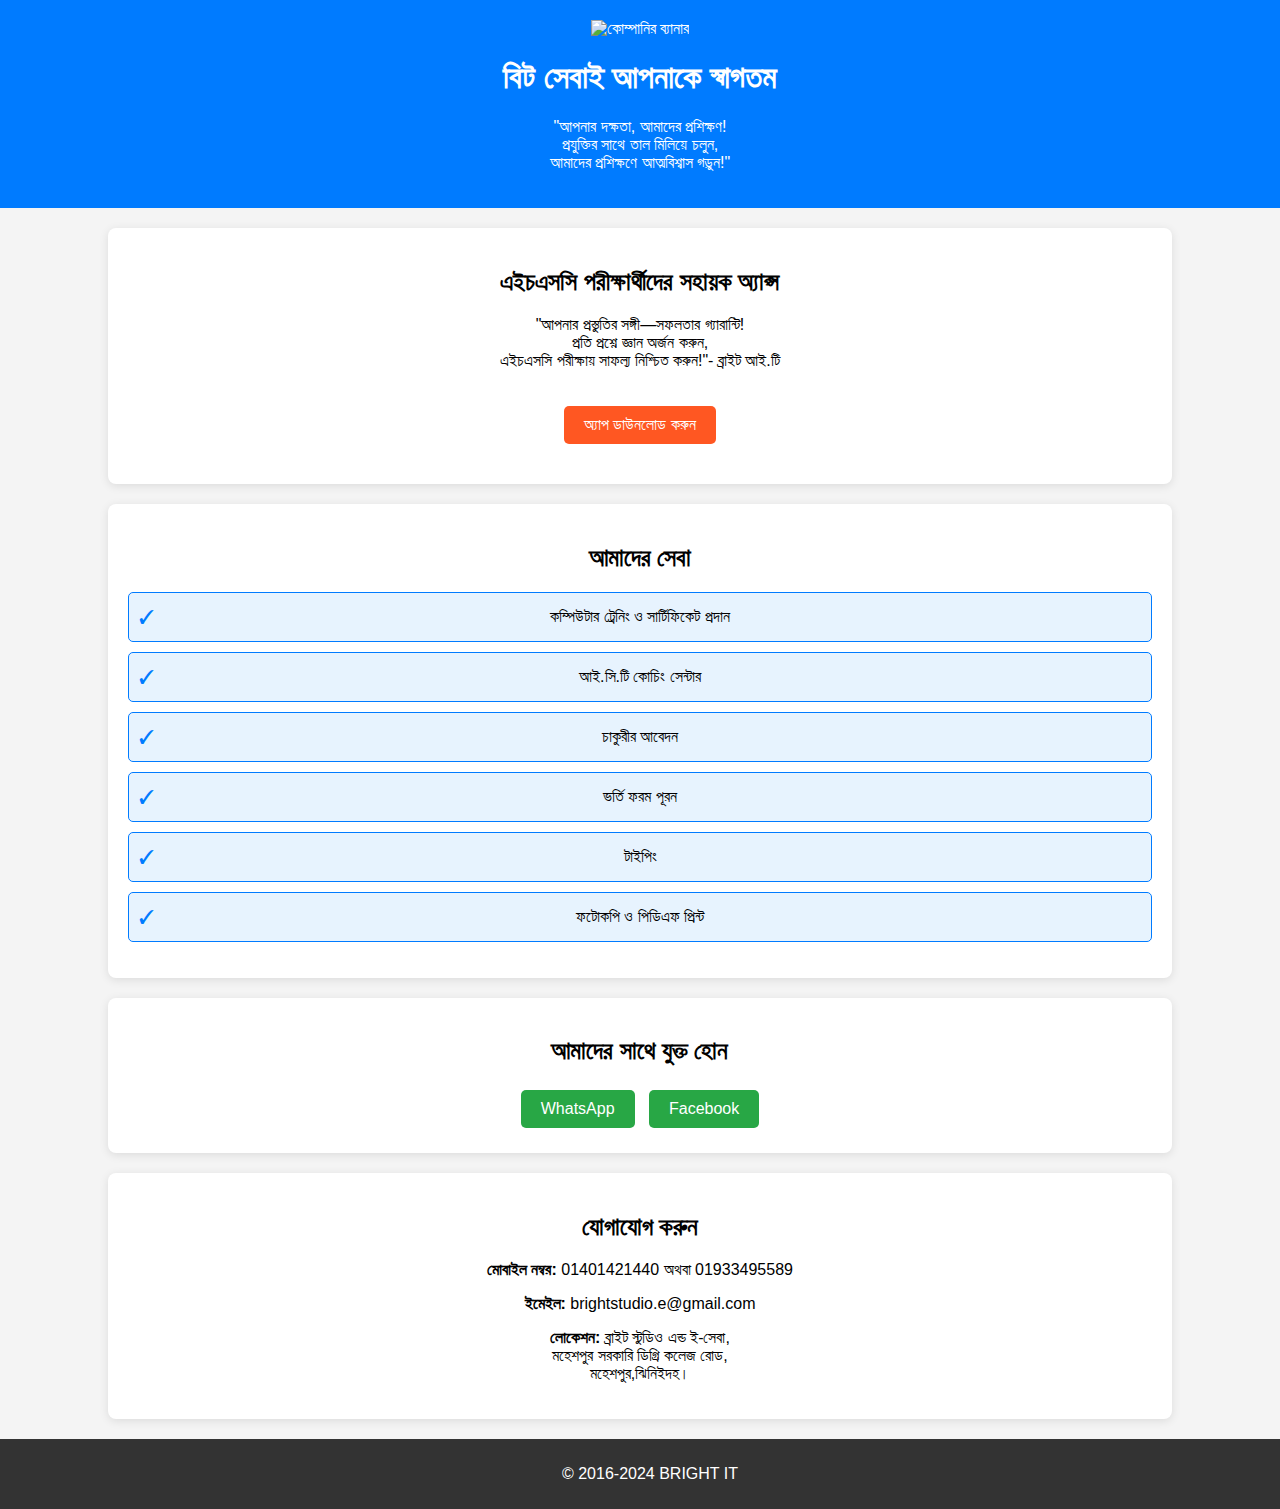
==== bitseba.html @ 740b28a5 "Add files via upload" ====
<!DOCTYPE html>
<html lang="bn">
<head>
    <meta charset="UTF-8">
    <meta name="viewport" content="width=device-width, initial-scale=1.0">
    <title>BIT SEBA</title>
    <style>
        body {
            font-family: Arial, sans-serif;
            margin: 0;
            padding: 0;
            background-color: #f4f4f4;
        }

        header {
            background: #007BFF;
            color: #fff;
            text-align: center;
            padding: 20px;
        }

        .banner {
            width: 100%;
            height: auto;
        }

        .contact-info, .social-links, .cta, .signup, .services {
            background: #fff;
            padding: 20px;
            margin: 20px auto;
            width: 80%;
            text-align: center;
            border-radius: 8px;
            box-shadow: 0 2px 10px rgba(0, 0, 0, 0.1);
        }

        .map {
            margin: 20px auto;
        }

        .btn {
            background: #28a745;
            color: white;
            padding: 10px 20px;
            text-decoration: none;
            border-radius: 5px;
            margin: 5px;
            display: inline-block;
        }

        footer {
            text-align: center;
            padding: 10px;
            background: #333;
            color: white;
            position: relative;
            bottom: 0;
            width: 100%;
        }

        .download-link {
            background: #ff5722;
            color: white;
            padding: 10px 20px;
            text-decoration: none;
            border-radius: 5px;
            margin: 20px auto;
            display: inline-block;
        }

        .services ul {
            list-style-type: none;
            padding: 0;
        }

        .services li {
            background: #e7f3fe;
            border: 1px solid #007BFF;
            border-radius: 5px;
            padding: 15px;
            margin: 10px 0;
            position: relative;
            transition: transform 0.2s;
            cursor: pointer;
        }

        .services li:hover {
            transform: scale(1.05);
        }

        .services li::before {
            content: "✓"; 
            color: #007BFF; 
            position: absolute;
            left: 10px; 
            top: 50%;
            transform: translateY(-50%); 
            font-size: 20px; 
        }

        .description {
            display: none;
            padding: 10px;
            margin-top: 5px;
            background-color: #f1f1f1;
            border-radius: 5px;
        }
    </style>
</head>
<body>
    <header>
        <img width="100%" src="https://scontent.fjsr8-1.fna.fbcdn.net/v/t39.30808-6/374693850_247678038247238_8718877478836905265_n.jpg?stp=dst-jpg_s960x960&_nc_cat=102&ccb=1-7&_nc_sid=cc71e4&_nc_ohc=2hhv7NRZAXoQ7kNvgE-KK0I&_nc_zt=23&_nc_ht=scontent.fjsr8-1.fna&_nc_gid=ACvZpIc959NFk16YOaBmJHN&oh=00_AYAFV7GZ0qBLcnpdAaCzeNeeL2HOtHShgsQXDfTk_7B8rw&oe=671ED922" alt="কোম্পানির ব্যানার" class="banner">
        <h1>বিট সেবাই আপনাকে স্বাগতম</h1>
        <p>"আপনার দক্ষতা, আমাদের প্রশিক্ষণ! <br/>
প্রযুক্তির সাথে তাল মিলিয়ে চলুন, <br/>
আমাদের প্রশিক্ষণে আত্মবিশ্বাস গড়ুন!"</p>
    </header>

    <section class="cta">
        <h2>এইচএসসি পরীক্ষার্থীদের সহায়ক অ্যাপ্স</h2>
        <p>"আপনার প্রস্তুতির সঙ্গী—সফলতার গ্যারান্টি! <br/>
প্রতি প্রশ্নে জ্ঞান অর্জন করুন, <br/>
এইচএসসি পরীক্ষায় সাফল্য নিশ্চিত করুন!"- ব্রাইট আই.টি </p>
       
        <a href="https://otp.li/brightit" class="download-link">অ্যাপ ডাউনলোড করুন</a>
    </section>

    

    <section class="services">
        <h2>আমাদের সেবা</h2>
        <ul>
            <li onclick="toggleDescription(this)">
				কম্পিউটার ট্রেনিং ও সার্টিফিকেট প্রদান
                <div class="description"> আমাদের রয়েছে কম্পিউটার ল্যাব। যেখানে ৩ ও ৬ মাস মেয়াদী ব্যসিক কম্পিউটার প্রশিক্ষন প্রদান করা হয়। এবং প্রশিক্ষন শেষে কারিগরি বোর্ডে সার্টিফিকেট প্রদান করা হয়।  </div>
            </li>
            <li onclick="toggleDescription(this)">
                আই.সি.টি কোচিং সেন্টার
                <div class="description"> আমাদের রয়েছে আই.সি.টি কোচিং সেন্টার । ২০১৬ সাল থেকে বর্তমান পর্যন্ত সেরা রেজাল্ট এর সাথে একাদ্বশ ও দ্বাদশ শ্রেনীর শিক্ষার্থীদের পড়ানো হয়।/<div>
            </li>
            <li onclick="toggleDescription(this)">
                চাকুরীর আবেদন 
                <div class="description"> আমাদের রয়েছে ১০ বছরের ও বেশি কাজের অভিজ্ঞতা সম্পূর্ণ কম্পউটার ম্যান। যারা নির্ভুলভাবে চাকুরীর আবেদন সম্পূর্ণ করে থাকে।</div>
            </li>
            <li onclick="toggleDescription(this)">
                ভর্তি ফরম পূরন
                <div class="description"> বিভিন্ন স্কুল, কলেজ, ও  ভার্সিটিতে ভর্তি ফরম পূরুন করা হয়  </div>
            </li>
            <li onclick="toggleDescription(this)">
                টাইপিং
                <div class="description"> আপনার যে কোন ধরনের টাইপিং দ্রুত সময়ে সমাধানের এর জন্য আমাদের প্রতিষ্ঠানে যোগাযোগ করুন। আমরা বিভিন্ন স্কুল কলেজের প্রশ্ন গোপনীয় ভাবে ডেলিভারী করে থাকি। </div>
            </li>
            <li onclick="toggleDescription(this)">
               ফটোকপি ও পিডিএফ প্রিন্ট
                <div class="description"> যে কোন ধরনের পিডিএফ প্রিন্ট করা হয় ফটোকপির দামে। </div>
            </li>
        </ul>
    </section>
	  <section class="social-links">
        <h2>আমাদের সাথে যুক্ত হোন</h2>
        <a href="https://wa.me/+8801401421440" target="_blank" class="btn">WhatsApp</a>
        <a href="https://www.facebook.com/brightstudio.e" target="_blank" class="btn">Facebook</a>
    </section>

	<section class="contact-info">
        <h2>যোগাযোগ করুন</h2>
        <p><strong>মোবাইল নম্বর:</strong> 01401421440 অথবা 01933495589 </p>
        <p><strong>ইমেইল:</strong> brightstudio.e@gmail.com</p>
        <p><strong>লোকেশন:</strong> ব্রাইট স্টুডিও এন্ড ই-সেবা,<br/> মহেশপুর সরকারি ডিগ্রি কলেজ রোড, <br/>মহেশপুর,ঝিনিইদহ।</p>
        
    </section>
	
	

    <footer>
        <p>&copy; 2016-2024 BRIGHT IT </p>
    </footer>

    <script>
        function toggleDescription(selectedLi) {
           
            const descriptions = document.querySelectorAll('.description');
            descriptions.forEach(description => {
                description.style.display = 'none';
            });

        
            const description = selectedLi.querySelector('.description');
            if (description) {
                description.style.display = 'block';
            }
        }
    </script>
</body>
</html>
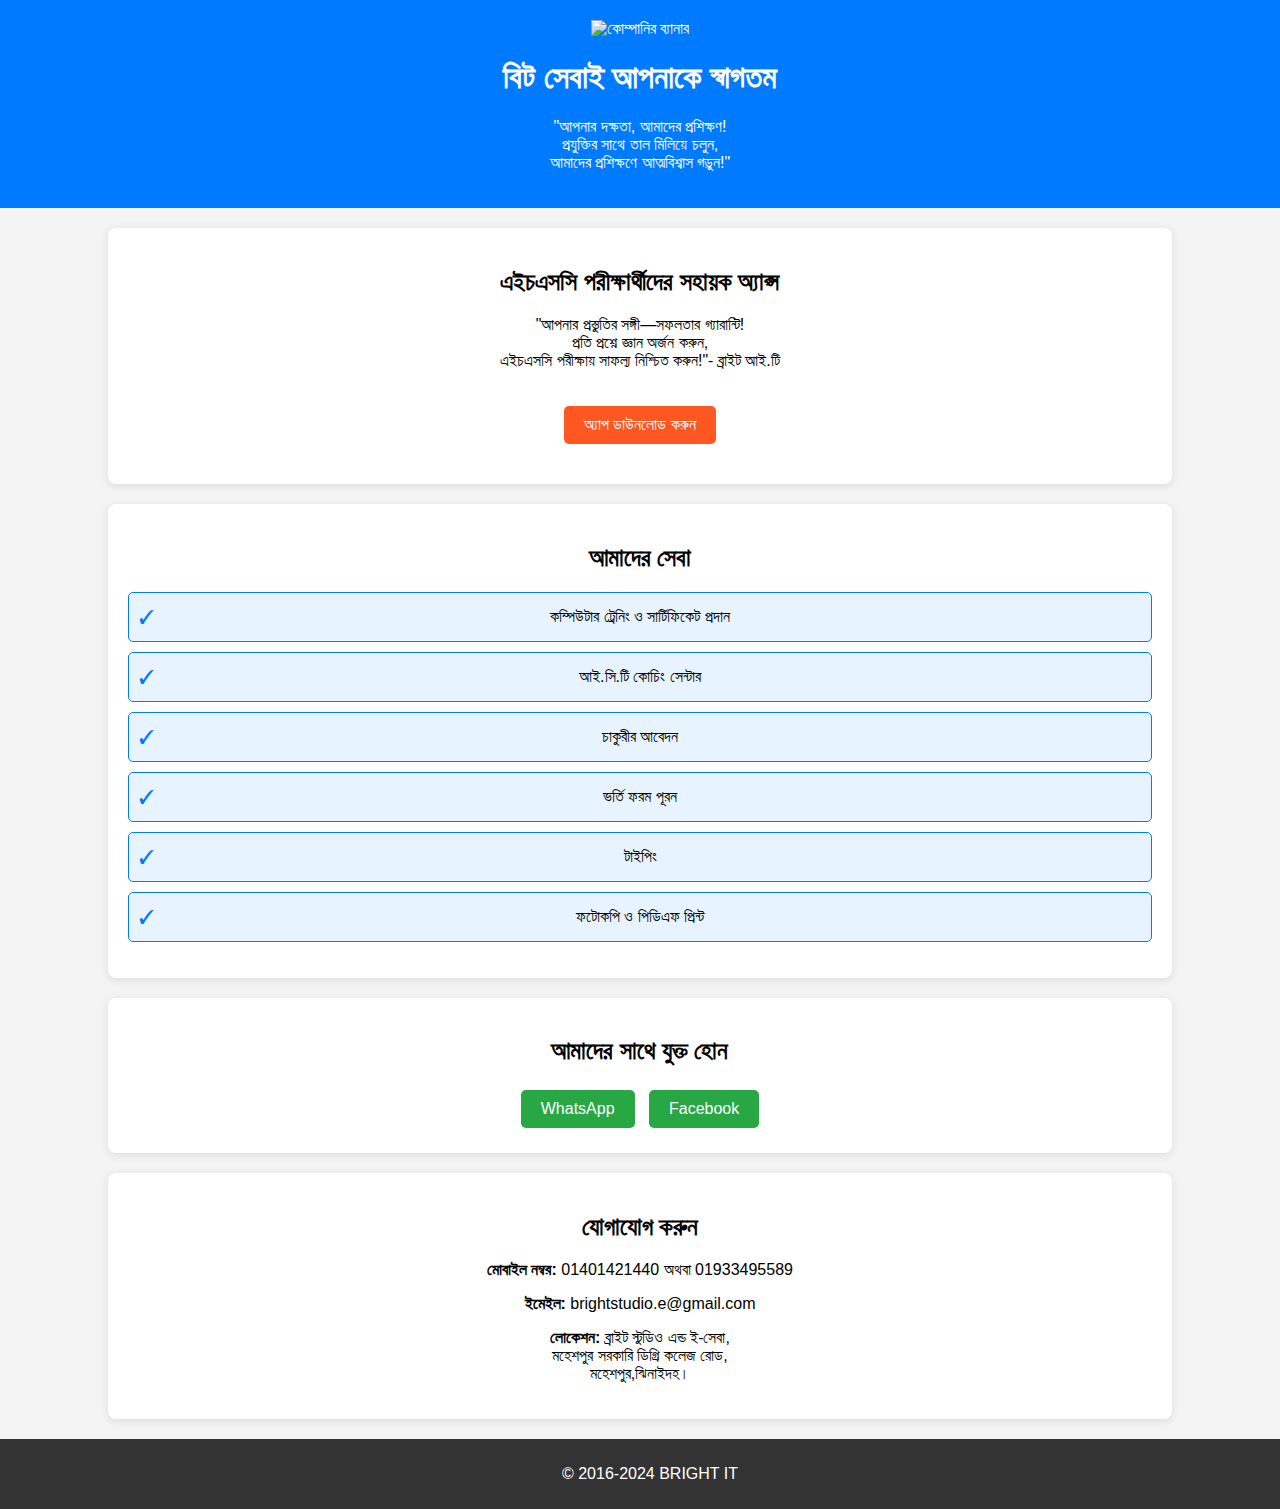
==== commit 0c7e9fb8: "bitseba.html" ====
--- a/bitseba.html
+++ b/bitseba.html
@@ -166,7 +166,7 @@
         <h2>যোগাযোগ করুন</h2>
         <p><strong>মোবাইল নম্বর:</strong> 01401421440 অথবা 01933495589 </p>
         <p><strong>ইমেইল:</strong> brightstudio.e@gmail.com</p>
-        <p><strong>লোকেশন:</strong> ব্রাইট স্টুডিও এন্ড ই-সেবা,<br/> মহেশপুর সরকারি ডিগ্রি কলেজ রোড, <br/>মহেশপুর,ঝিনিইদহ।</p>
+        <p><strong>লোকেশন:</strong> ব্রাইট স্টুডিও এন্ড ই-সেবা,<br/> মহেশপুর সরকারি ডিগ্রি কলেজ রোড, <br/>মহেশপুর,ঝিনাইদহ।</p>
         
     </section>
 	
